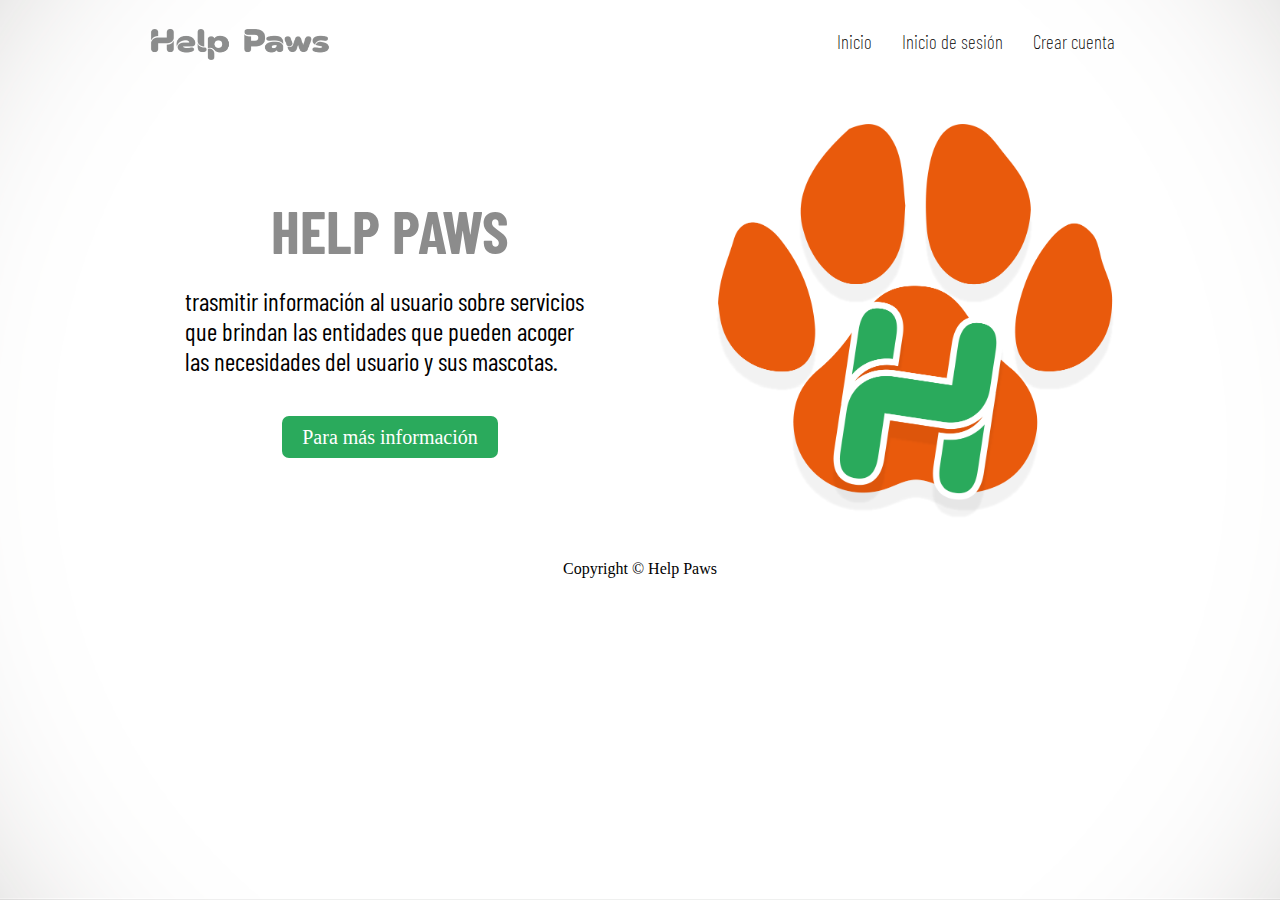
==== public/index.html @ 96391b95 "help paws" ====
<!DOCTYPE html>
<html lang="es-CO">
<head>
    <meta charset="UTF-8">
    <meta name="viewport" content="width=device-width, initial-scale=1.0">
    <link rel="website icon" type="png" href="/public/assets/img/logo.png">
    <!-- meter el apartao de la imagen de la pestaña del navegador y colocar el titulo y las imagenes en un codigo para reducir codigo -->
    <!-- poner el tamaño en rem  del css  -->


    <title>Help paws</title>
    <link rel="stylesheet" href="/public/css/index.css">
    <link rel="stylesheet" href="/public/css/inicioHelppaws.css">

    <script src="../public/assets/codigoReutilizable/js/navInicio.js"></script>
    <script src="../public/assets/codigoReutilizable/js/footerInicio.js"></script>

</head>
<body> 

    <div id="loader" class="loader">
        <div class="loader__contenedor">
            <img class="loader__logo" src="/public/assets/img/logo.png" alt="loader logo">
            <img class="loader__logo__nombre" src="/public/assets/img/nombre.png" alt="loader logo nombre">
            <img class="loader__gif" src="/public/assets/perroCarga.gif" alt="loader gif">    
        </div>
    </div>

    <div id="navInicio">

    </div>
    <main>
        <section class="inicio__helppaws__section">
            <div class="inicio__helppaws__informacion">
                <h1 class="inicio__helppaws__titulo">HELP PAWS</h1>
                <p class="inicio__helppaws__parrafo">
                    trasmitir información al usuario sobre servicios que brindan 
                    las entidades que pueden acoger las necesidades del usuario y sus mascotas.
                </p>
                <div class="inicio__helppaws_boton__contenedor">
                    <a  href= "informacionHelppaws.html" class="inicio__helppaws_boton">Para más información</a>
                </div>
            </div>
              <img
                class="inicio__helppaws__logo"
                src="/public/assets/img/logo.png"
                alt="Logo HelpPaws"
              />
          </section>
    </main>
    <div id="footerInicio">

    </div>



    <script src="https://code.jquery.com/jquery-3.7.1.min.js"></script>
    <Script src="/public/js/codigoCarga.js"></Script>

</body>
</html>
---- public/css/index.css ----
@import url('https://fonts.googleapis.com/css2?family=Barlow+Condensed:ital,wght@0,100;0,200;0,300;0,400;0,500;0,600;0,700;0,800;0,900;1,100;1,200;1,300;1,400;1,500;1,600;1,700;1,800;1,900&display=swap');


/* 
    En el apartado de indes.css se encontrará todo lo relacionado con tema de color, 
    tipografía y todo lo necesario para que funcione sin repetir tanto código.  
*/

:root{
    --color-primario: #8C8C8C ;
    --color-secundario:#2AAA5C ;
    --color-terciario: #E95A0C;
    --color-primario-claro: #f8f8f8 ;
    --color-texto: #000000;
    --color-texto-inverso: #FFFFFF;

    --tipo-texto: 'Barlow Condensed', sans-serif;
}

/* 
    Elemento para eliminar el body mientras carga toda la pestaña  
*/

*{
    margin: 0%;
    padding: 0%;
}

body{
    justify-content: center;
    background-image: url(/public/assets/img/Fondo.png);
    /* height: 100vh; */
    background-position: center center;
    background-repeat: no-repeat;
    background-attachment: fixed;
    background-size: cover;
}

/* 
    CARGA DE PANTALLA 
*/

.loader{
    background-image: url(/public/assets/img/Fondo.png);
    width: 100%;
    height: 100vh; 
    background-position: center center;
    background-repeat: no-repeat;
    background-attachment: fixed;
    background-size: cover;
    display: flex;
    justify-content: center;
    position: fixed;
    top: 0;
    left: 0;
    z-index: 100000;
    clip-path: circle(150% at 100% 0);
    transition: clip-path 0.8s ease-in-out;
  
  }
  
  
  .loader2{
    clip-path: circle(0% at 100% 100%);
  }
  
  
  .loader__logo{
  
    padding-top: 70px;
    width: 150px;
    display: block;
    padding-left: 20px;
    
  }
  
  .loader__logo__nombre{
    width: 200px;
    display: block
  }
  
  .loader__gif{
    padding-top: 100px;
    width: 100px;
    padding-left: 35px;
  }
---- public/css/inicioHelppaws.css ----
/* 
    Se encontrara el css de todo el diseño del apartado inicio del aplicativo helppaws 
*/

/*
    menu de inico 
*/

.nav__header{
    color: var(--color-primario);
    font-family: var(--tipo-texto);
}

.nav{
    display: flex;
    justify-content: space-between;
    padding: 24px;
    max-width: 980px;
    margin: 0 auto;
    align-items: center;
    text-align: center;
}

/* meni de inicio  Logo */

.nav__logo{
    display: flex;
    align-items: center;
    font-size: 32px;
    font-weight: 600; 
    border-radius: 7px;
    cursor: pointer;
}

.nav__logo:hover{
    filter: brightness(130%);
}

.nav__logo__name{
    width: 180px;
    height: 36px;
}


/* Lista de menú de navegación */

.nav__ul{
    display: flex;
    list-style: none;
    margin: 0;
    padding: 0;
    font-size: 19px;
    font-weight: 200;
    line-height: 30px;
    position: relative;
}

.nav__ul li{
    padding: 0 15px;

}

.nav__ul ul, ol{
    list-style: none;
    min-width: 140px;
}

.nav__ul li ul{
    display: none;
    position: absolute;
    min-width: 140px;
    margin-left: -55px;
    padding: auto;
}

.nav__li a:hover {
    cursor: pointer;
}

.nav__li a {
    text-decoration: none;
    color: var(--color-texto);

}


.nav__ul a.selected::after,
.nav__ul a:hover::after {
    opacity: 0.8;
}

.nav__ul a:hover {
    color: var(--primary-color);
}

/* Contenido de presentación Helppaws */

.inicio__helppaws__section{
    display: flex;
    justify-content: space-between;
    max-width: 950px;
    margin: 0 auto;
    padding: 40px;
    align-items: center;
}

.inicio__helppaws__informacion{
    max-width: 450px;
    
}

.inicio__helppaws__titulo{
    font-size: 60px;
    color: var(--color-primario);
    text-align: center;
    font-family: var(--tipo-texto);
}

.inicio__helppaws__parrafo{
    font-size: 25px;
    margin: 20px;
    font-family: var(--tipo-texto);
}

.inicio__helppaws_boton__contenedor{
    text-align: center;
    padding-top: 30px;
}

.inicio__helppaws_boton{
    background-color: var(--color-secundario);
    color: var(--color-texto-inverso);
    border: none;
    font-size: 20px;
    padding: 0.5em 1em;
    border-radius: 7px;
    cursor: pointer;
    text-decoration: none;
    margin: auto;
    width: auto;
}
.inicio__helppaws_boton:hover{
    filter: brightness(130%);
}

.inicio__helppaws__logo{
    width: 400px;
}


/*
    apartado de footer 
*/

.footer__Helppaws{
    text-align: center;
}
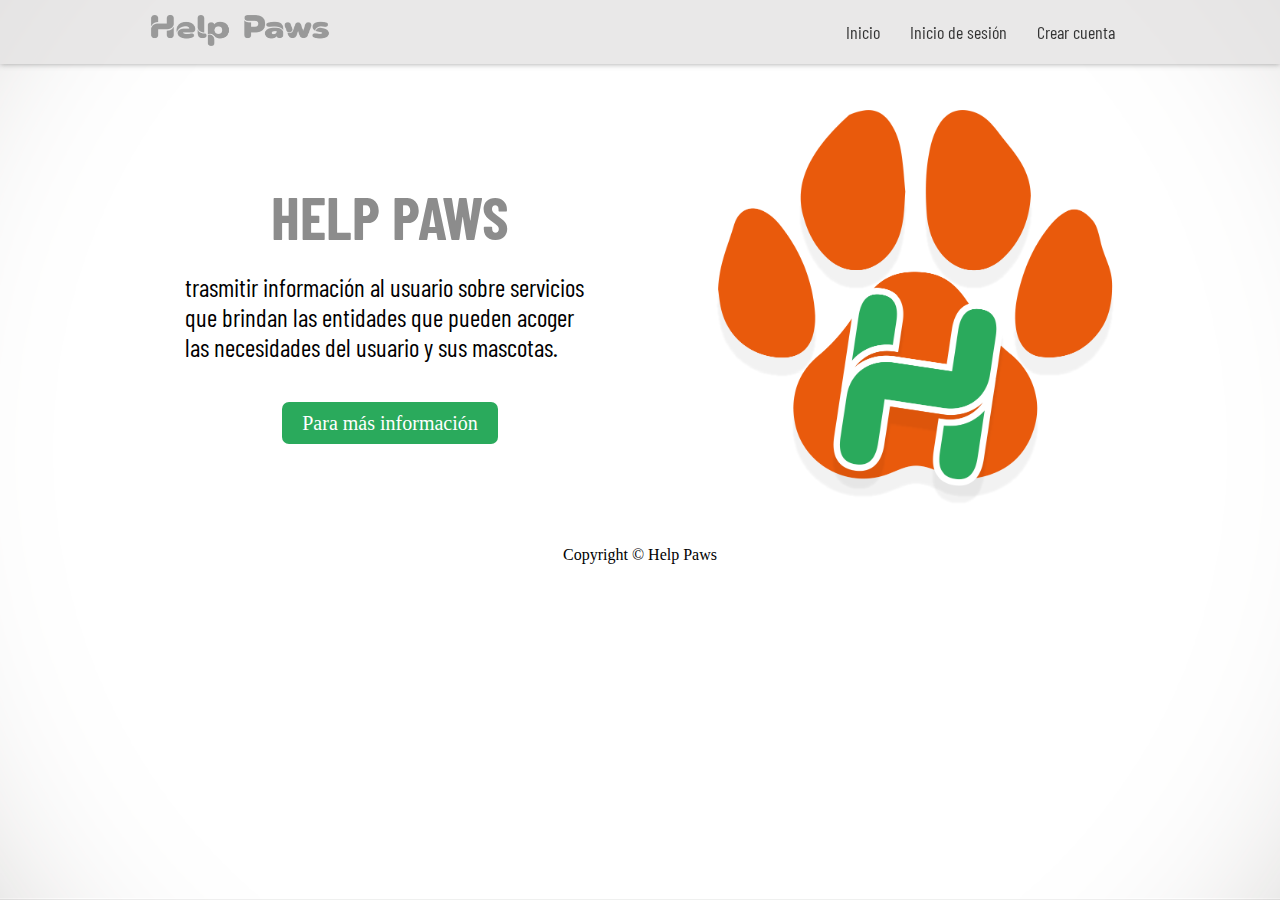
==== commit 2ee5bf4f: "cambis y creacion de inicio de sesion y creacion de cuenta" ====
--- a/public/index.html
+++ b/public/index.html
@@ -4,10 +4,6 @@
     <meta charset="UTF-8">
     <meta name="viewport" content="width=device-width, initial-scale=1.0">
     <link rel="website icon" type="png" href="/public/assets/img/logo.png">
-    <!-- meter el apartao de la imagen de la pestaña del navegador y colocar el titulo y las imagenes en un codigo para reducir codigo -->
-    <!-- poner el tamaño en rem  del css  -->
-
-
     <title>Help paws</title>
     <link rel="stylesheet" href="/public/css/index.css">
     <link rel="stylesheet" href="/public/css/inicioHelppaws.css">
@@ -25,7 +21,7 @@
             <img class="loader__gif" src="/public/assets/perroCarga.gif" alt="loader gif">    
         </div>
     </div>
-
+    
     <div id="navInicio">
 
     </div>
--- a/public/css/index.css
+++ b/public/css/index.css
@@ -13,6 +13,8 @@
     --color-primario-claro: #f8f8f8 ;
     --color-texto: #000000;
     --color-texto-inverso: #FFFFFF;
+    --color-texto-inverso-dos: #E95A0C;
+    --color-nav: #e4e3e3  ;
 
     --tipo-texto: 'Barlow Condensed', sans-serif;
 }
@@ -34,6 +36,7 @@
     background-repeat: no-repeat;
     background-attachment: fixed;
     background-size: cover;
+    padding-top: 70px;
 }
 
 /* 
@@ -86,4 +89,110 @@
   }
 
 
+/*
+    menu de inico 
+*/
 
+.nav__header{
+  box-shadow: 0 0 6px var(--color-primario);
+  position: fixed;
+  width: 100%;
+  background-color: var(--color-nav);
+  opacity: 0.8;
+  top: 0;
+  left: 0;
+  z-index: 1;
+  /* mix-blend-mode: difference ; */
+}
+
+.nav{
+  display: flex;
+  justify-content: space-between;
+  padding: 10px;
+  max-width: 980px;
+  margin: 0 auto;
+  align-items: center;
+  font-size: 19px;
+  /* font-weight: 200; */
+  line-height: 30px;
+  color: var(--color-texto);
+  font-family: var(--tipo-texto);
+  
+}
+
+/* menu de inicio  Logo */
+
+.nav__logo{
+  cursor: pointer;
+}
+
+.nav__logo:hover{
+  filter: brightness(130%);
+}
+
+.nav__logo__name{
+  width: 180px;
+  height: 36px;
+}
+  /* Lista de menú de navegación */
+
+.nav__ul{
+  display: flex;
+  list-style: none;
+  margin: 0;
+  padding: 0;
+  color: var(--color-primario);
+}
+
+.nav__ul li{
+  padding: 0 15px;
+
+}
+
+.nav__ul ul, ol{
+  list-style: none;
+  min-width: 140px;
+}
+
+.nav__ul li ul{
+  display: none;
+  position: absolute;
+  min-width: 140px;
+  margin-left: -55px;
+  padding: auto;
+}
+
+.nav__li a:hover {
+  cursor: pointer;
+}
+
+.nav__li a {
+  text-decoration: none;
+  color: var(--color-texto);
+  font-size: 18px;
+  font-weight: 400;
+  line-height: 36px;
+  
+}
+
+
+.nav__ul a.selected::after,
+.nav__ul a:hover::after {
+  opacity: 0.8;
+}
+
+.nav__ul a:hover {
+  color: var(--primary-color);
+}
+
+
+
+/*
+    apartado de footer 
+*/
+
+.footer__Helppaws{
+  text-align: center;
+  
+}
+
--- a/public/css/inicioHelppaws.css
+++ b/public/css/inicioHelppaws.css
@@ -2,97 +2,6 @@
 /* 
     Se encontrara el css de todo el diseño del apartado inicio del aplicativo helppaws 
 */
-
-/*
-    menu de inico 
-*/
-
-.nav__header{
-    color: var(--color-primario);
-    font-family: var(--tipo-texto);
-}
-
-.nav{
-    display: flex;
-    justify-content: space-between;
-    padding: 24px;
-    max-width: 980px;
-    margin: 0 auto;
-    align-items: center;
-    text-align: center;
-}
-
-/* meni de inicio  Logo */
-
-.nav__logo{
-    display: flex;
-    align-items: center;
-    font-size: 32px;
-    font-weight: 600; 
-    border-radius: 7px;
-    cursor: pointer;
-}
-
-.nav__logo:hover{
-    filter: brightness(130%);
-}
-
-.nav__logo__name{
-    width: 180px;
-    height: 36px;
-}
-
-
-/* Lista de menú de navegación */
-
-.nav__ul{
-    display: flex;
-    list-style: none;
-    margin: 0;
-    padding: 0;
-    font-size: 19px;
-    font-weight: 200;
-    line-height: 30px;
-    position: relative;
-}
-
-.nav__ul li{
-    padding: 0 15px;
-
-}
-
-.nav__ul ul, ol{
-    list-style: none;
-    min-width: 140px;
-}
-
-.nav__ul li ul{
-    display: none;
-    position: absolute;
-    min-width: 140px;
-    margin-left: -55px;
-    padding: auto;
-}
-
-.nav__li a:hover {
-    cursor: pointer;
-}
-
-.nav__li a {
-    text-decoration: none;
-    color: var(--color-texto);
-
-}
-
-
-.nav__ul a.selected::after,
-.nav__ul a:hover::after {
-    opacity: 0.8;
-}
-
-.nav__ul a:hover {
-    color: var(--primary-color);
-}
 
 /* Contenido de presentación Helppaws */
 
@@ -149,12 +58,5 @@
 }
 
 
-/*
-    apartado de footer 
-*/
-
-.footer__Helppaws{
-    text-align: center;
-}
 
 
